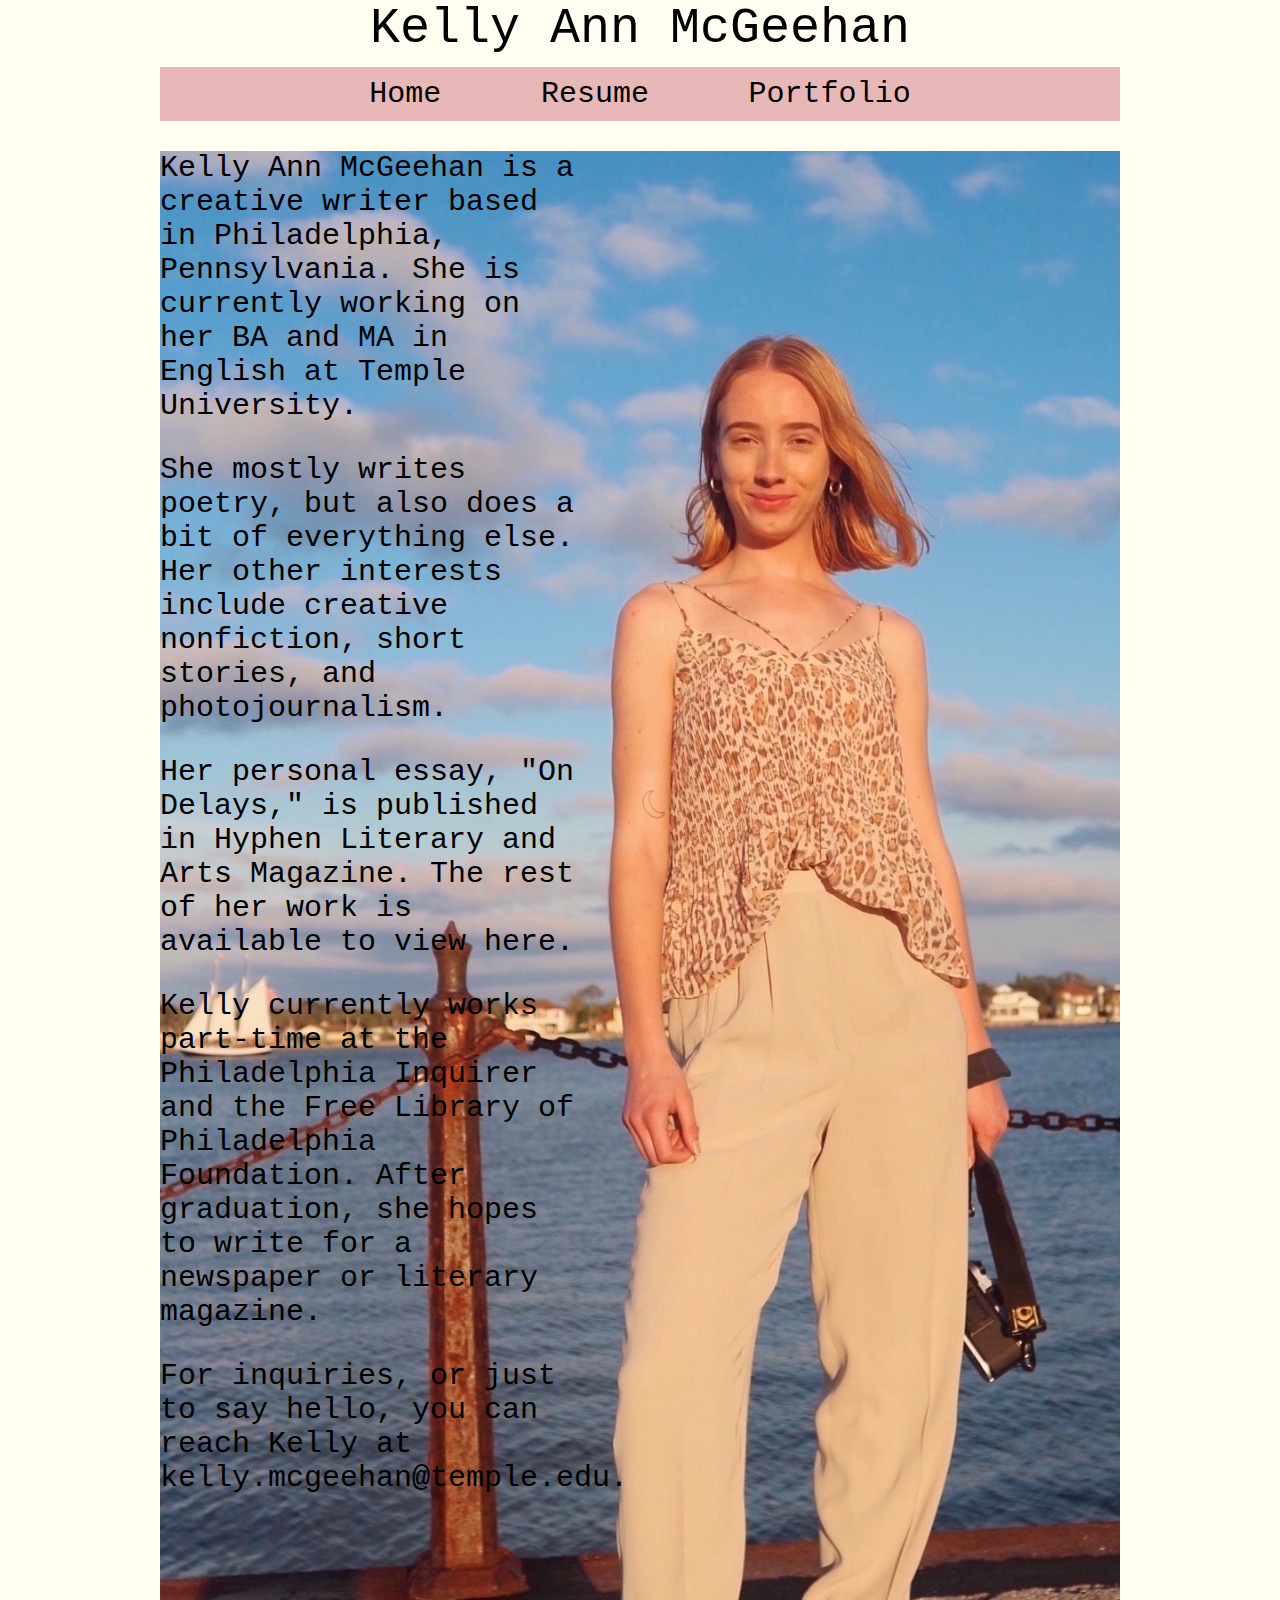
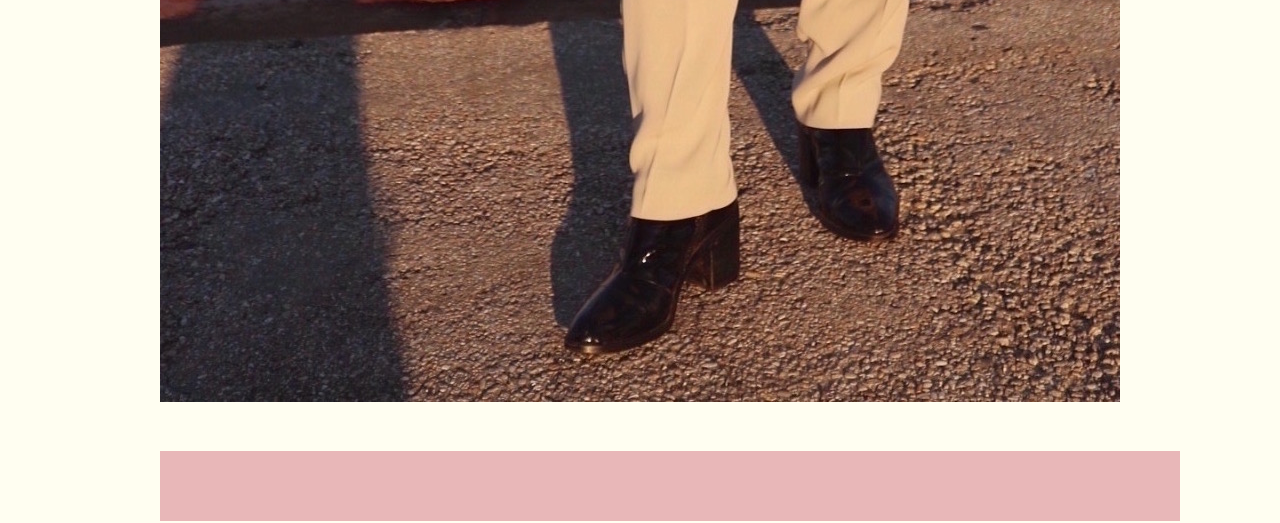
==== index.html @ eb1f0292 "Update and rename home.html to index.html" ====
<!DOCTYPE html>
<html>
    
    <head>
        <meta charset="utf-8">
        <meta http-equiv="X-UA-Compatible" content="IE=edge">
        <title>3814 stub html</title>
        <meta name="description" content="stub file containing HTML boilerplate">
        <link rel="stylesheet" type="text/css" media="screen" href="mod14.css">
    </head>
    <body>
<main>      
        <header> <a href="home.html">Kelly Ann McGeehan </a> </header>
           <nav>
               <ul>
        			<li><a href="index.html">Home</a></li>
        			<li><a href="resume.html">Resume</a></li>
        			<li><a href="portfolio.html">Portfolio</a></li>
        		</ul>
        	</nav>
    
<div class= "about"> 
<div class= "aboutme"> 
<p> Kelly Ann McGeehan is a creative writer based in Philadelphia, Pennsylvania. She is currently working on her BA and MA in English at Temple University. </p>

<p> She mostly writes poetry, but also does a bit of everything else. Her other interests include creative nonfiction, short stories, and photojournalism. </p>

<p> Her personal essay, "On Delays," is published in Hyphen Literary and Arts Magazine. The rest of her work is available to view here. </p>
    
<p> Kelly currently works part-time at the Philadelphia Inquirer and the Free Library of Philadelphia Foundation. After graduation, she hopes to write for a newspaper or literary magazine.</p> 
    
<p> For inquiries, or just to say hello, you can reach Kelly at <a href = "mailto: kelly.mcgeehan@temple.edu">kelly.mcgeehan@temple.edu.</a></p>
</div>
</div>
    
<footer> </footer> 
</main>
</body>
</html>
---- mod14.css ----
body { 
background:#FFFEF1;
margin: 0
}

main { /* RESUME */
font-family: merriweather, monospace, sans serif;
width: 960px;
margin: 0 auto;
}

header {text-align: center; 
        font-size: 50px;}

h1 {margin-top: 10px;}

subheader {color: gray} 

footer {
background:#E8B7B8; 
    width: 950px;
    clear: both;
    padding: 35px;}


nav ul { /* to center the nav menu */
background:#E8B7B8; 
text-align:center; 
margin: auto;
margin-top: 10px;
border:none;
padding:10px;
}

nav li {
display:inline;
padding:45px;
}

nav li a:link, nav li a:visited {
font-size:30px;
color: black;
text-decoration: none;
border:1 px solid black;
}

nav li a:hover {
border-bottom:3px solid #a02424;
}

a:link, a:visited {
color: black;
text-decoration: none;
border:1 px solid black;
}

a:hover {
border-bottom:3px solid #a02424;
}


/* HOME PAGE */ 

.aboutme { 
font-size: 30px;
width: 430px;
}

.about {
    background-image: url('about.jpg');
    width:960px;
    height: 1900px;
    margin:0 auto; 
    background-repeat:no-repeat;}


/* RESUME */
.resume-header  {
text-align: center;
padding: 15px;
}

li { padding: 5px;}


.education { 
padding: 30px;
width: 400px;
float: left;
}

.PDF { 
float: right;
width: 400px;
padding: 27px;
}

.relevant { 
float: left;
width: 400px;
padding: 30px;
}

.competencies { 
float: right;
width: 400px;
padding: 30px;
}

.experience { 
float: left;
padding: 30px;
}



/* Portfolio */ 

.howto { 
float: left;
width: 400px;
padding: 20px;
}

.howto img {
float: left;
width: 400px;
}

.bodykeeps { 
float:right; 
width: 400px;
padding: 20px;
}

.bodykeeps img { 
float: right;
width: 400px;
}

.citygirl { 
float: left;
width: 400px;
padding: 20px;
}

.citygirl img {
float: left; 
width: 400px;
}

.abox { 
float: right;
width: 400px;
padding: 20px;
}

.abox img {
float: right; 
width: 400px;
}

.finally { 
float: left;
width: 350px;
padding: 30px;
}

.finally img {
float: left; 
width: 350px;
}

.beyond { 
float: right;
width: 400px;
padding: 20px;
}

.beyond img {
float: right; 
width: 400px;
}

.poetrytext {font-size: 17px;
    padding: 4px;}
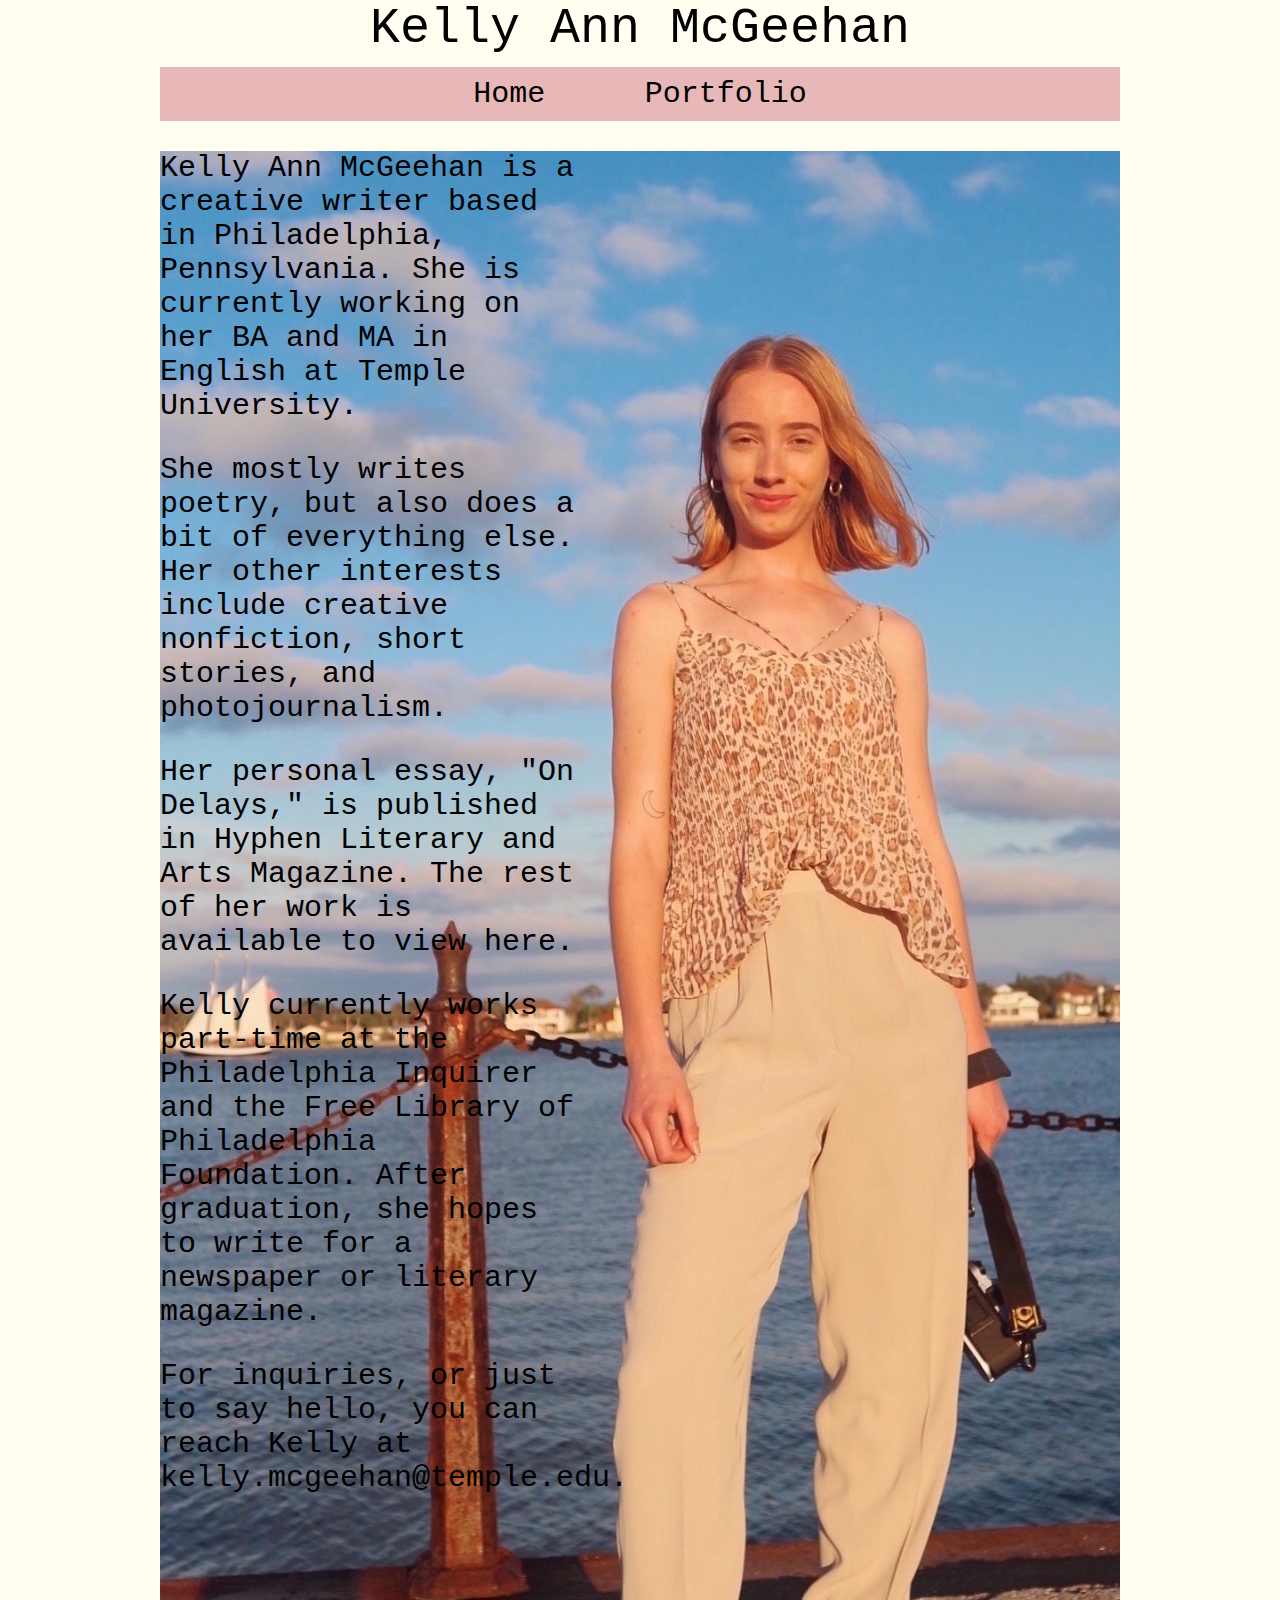
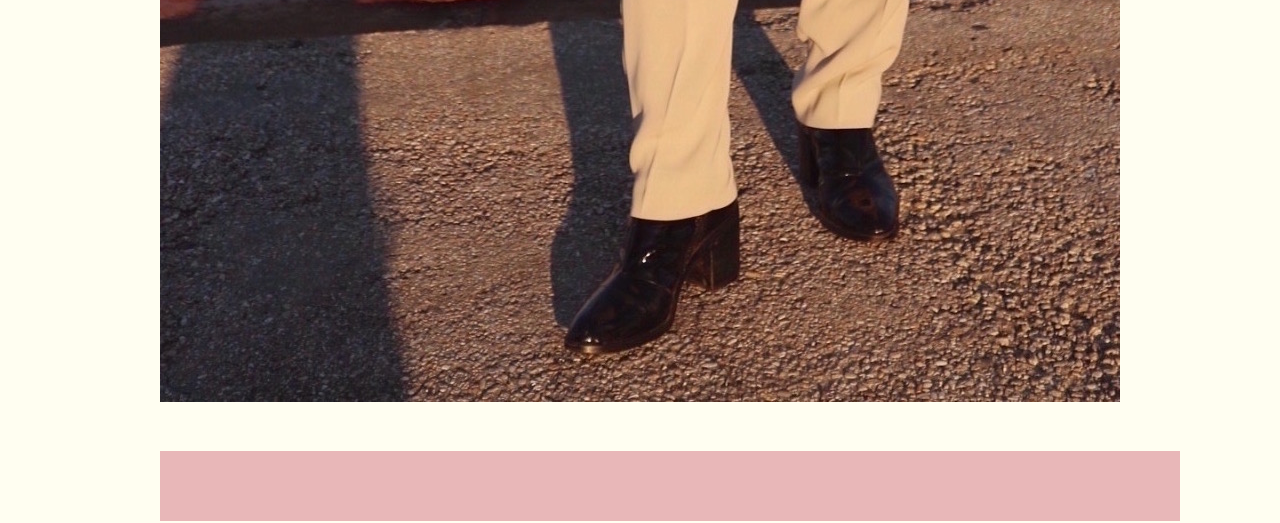
==== commit 544611a2: "removed resume and edited on delays page" ====
--- a/index.html
+++ b/index.html
@@ -10,15 +10,14 @@
     </head>
     <body>
 <main>      
-        <header> <a href="home.html">Kelly Ann McGeehan </a> </header>
+        <header> <a href="index.html">Kelly Ann McGeehan </a> </header>
            <nav>
                <ul>
         			<li><a href="index.html">Home</a></li>
-        			<li><a href="resume.html">Resume</a></li>
         			<li><a href="portfolio.html">Portfolio</a></li>
         		</ul>
-        	</nav>
-    
+            </nav>
+         
 <div class= "about"> 
 <div class= "aboutme"> 
 <p> Kelly Ann McGeehan is a creative writer based in Philadelphia, Pennsylvania. She is currently working on her BA and MA in English at Temple University. </p>
--- a/mod14.css
+++ b/mod14.css
@@ -73,115 +73,8 @@
     margin:0 auto; 
     background-repeat:no-repeat;}
 
-
-/* RESUME */
-.resume-header  {
-text-align: center;
-padding: 15px;
-}
-
-li { padding: 5px;}
-
-
-.education { 
-padding: 30px;
-width: 400px;
-float: left;
-}
-
-.PDF { 
-float: right;
-width: 400px;
-padding: 27px;
-}
-
-.relevant { 
-float: left;
-width: 400px;
-padding: 30px;
-}
-
-.competencies { 
-float: right;
-width: 400px;
-padding: 30px;
-}
-
-.experience { 
-float: left;
-padding: 30px;
+.ondelays { 
+align-content: center;
 }
 
 
-
-/* Portfolio */ 
-
-.howto { 
-float: left;
-width: 400px;
-padding: 20px;
-}
-
-.howto img {
-float: left;
-width: 400px;
-}
-
-.bodykeeps { 
-float:right; 
-width: 400px;
-padding: 20px;
-}
-
-.bodykeeps img { 
-float: right;
-width: 400px;
-}
-
-.citygirl { 
-float: left;
-width: 400px;
-padding: 20px;
-}
-
-.citygirl img {
-float: left; 
-width: 400px;
-}
-
-.abox { 
-float: right;
-width: 400px;
-padding: 20px;
-}
-
-.abox img {
-float: right; 
-width: 400px;
-}
-
-.finally { 
-float: left;
-width: 350px;
-padding: 30px;
-}
-
-.finally img {
-float: left; 
-width: 350px;
-}
-
-.beyond { 
-float: right;
-width: 400px;
-padding: 20px;
-}
-
-.beyond img {
-float: right; 
-width: 400px;
-}
-
-.poetrytext {font-size: 17px;
-    padding: 4px;}
-
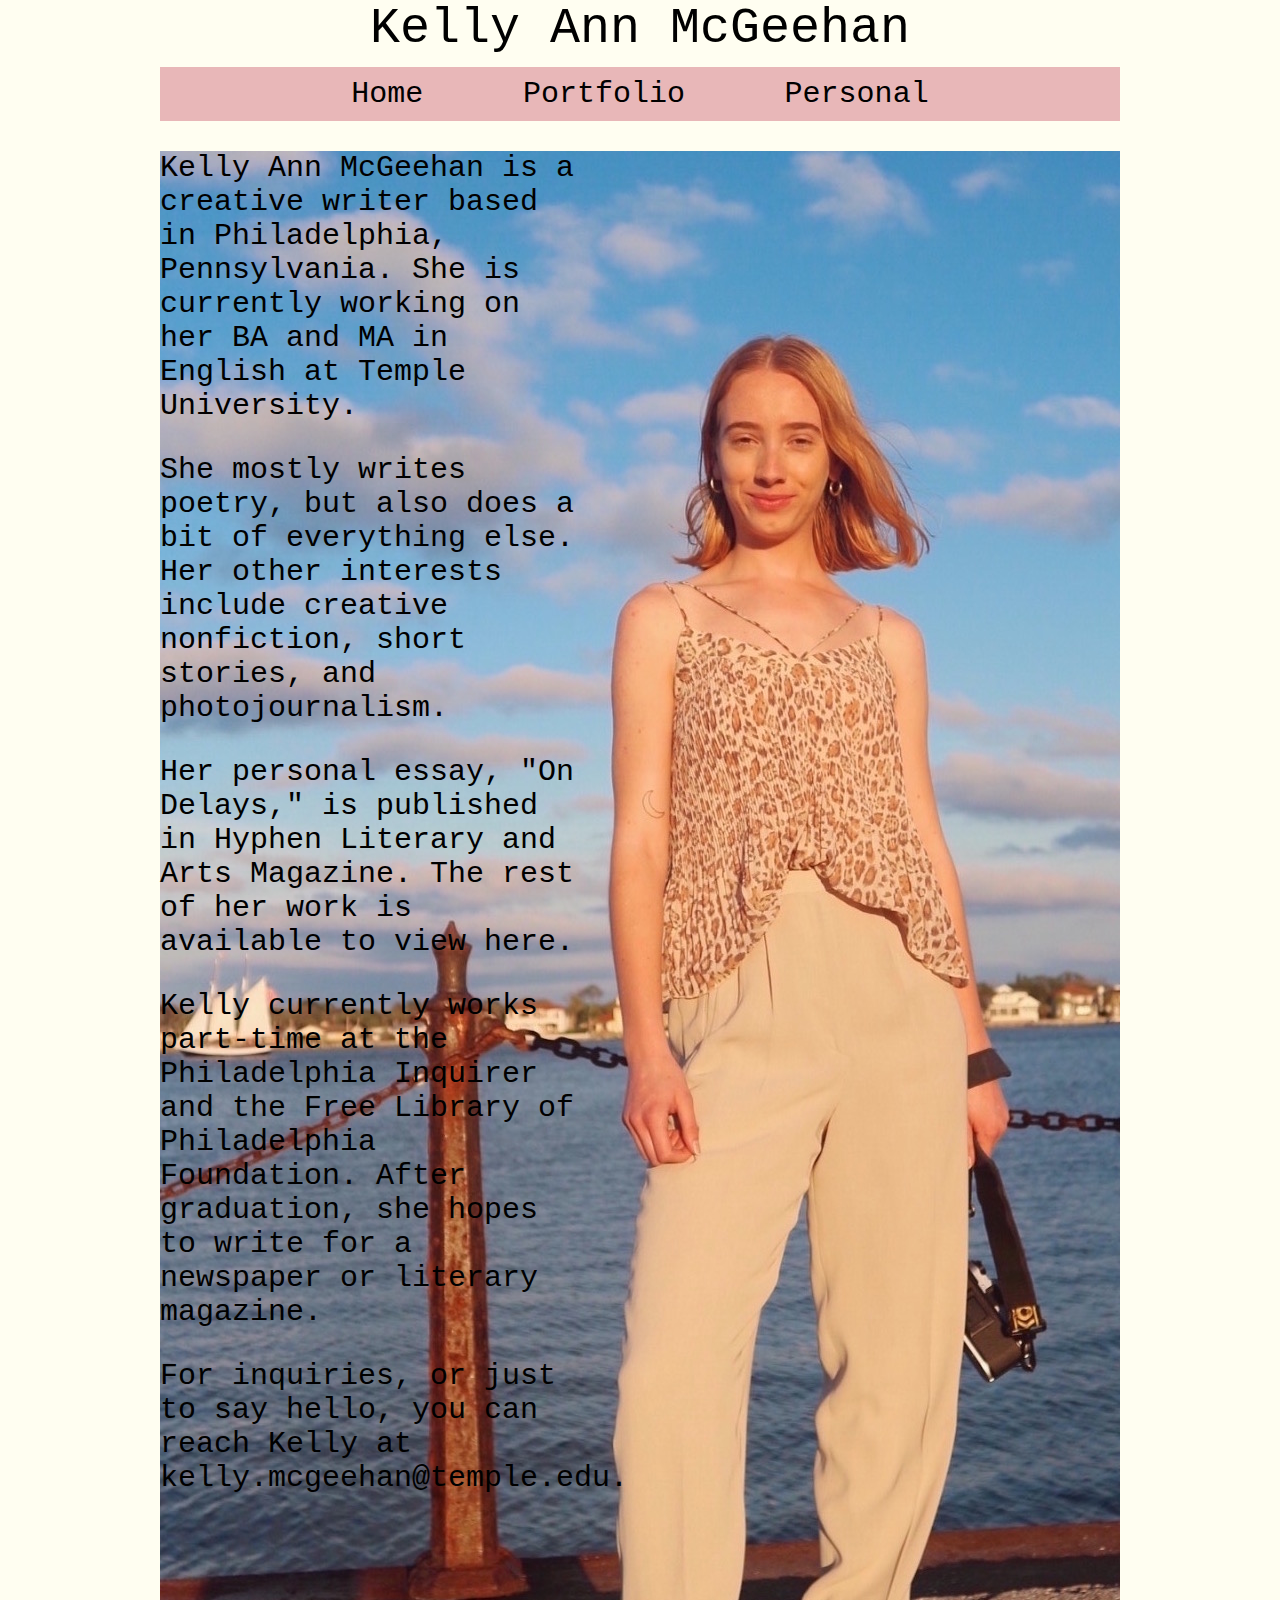
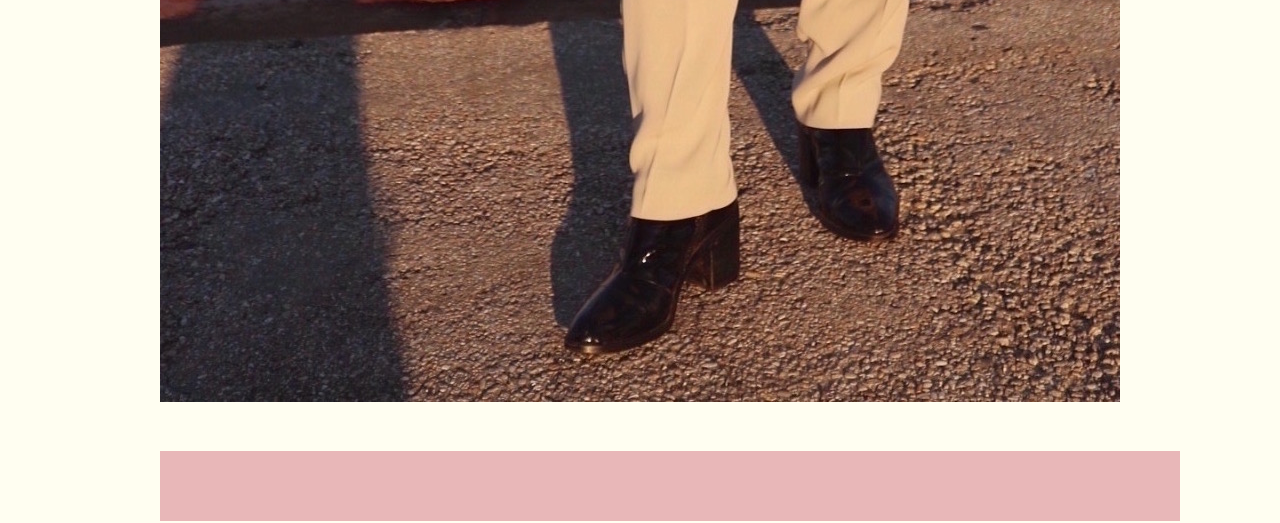
==== commit f64ee819: "added personal page" ====
--- a/index.html
+++ b/index.html
@@ -15,6 +15,7 @@
                <ul>
         			<li><a href="index.html">Home</a></li>
         			<li><a href="portfolio.html">Portfolio</a></li>
+                    <li><a href="personal.html">Personal</a></li>
         		</ul>
             </nav>
          
--- a/mod14.css
+++ b/mod14.css
@@ -74,7 +74,9 @@
     background-repeat:no-repeat;}
 
 .ondelays { 
-align-content: center;
+margin-left:230px;
+padding: 10px;
+width: 400px;
 }
 
 
